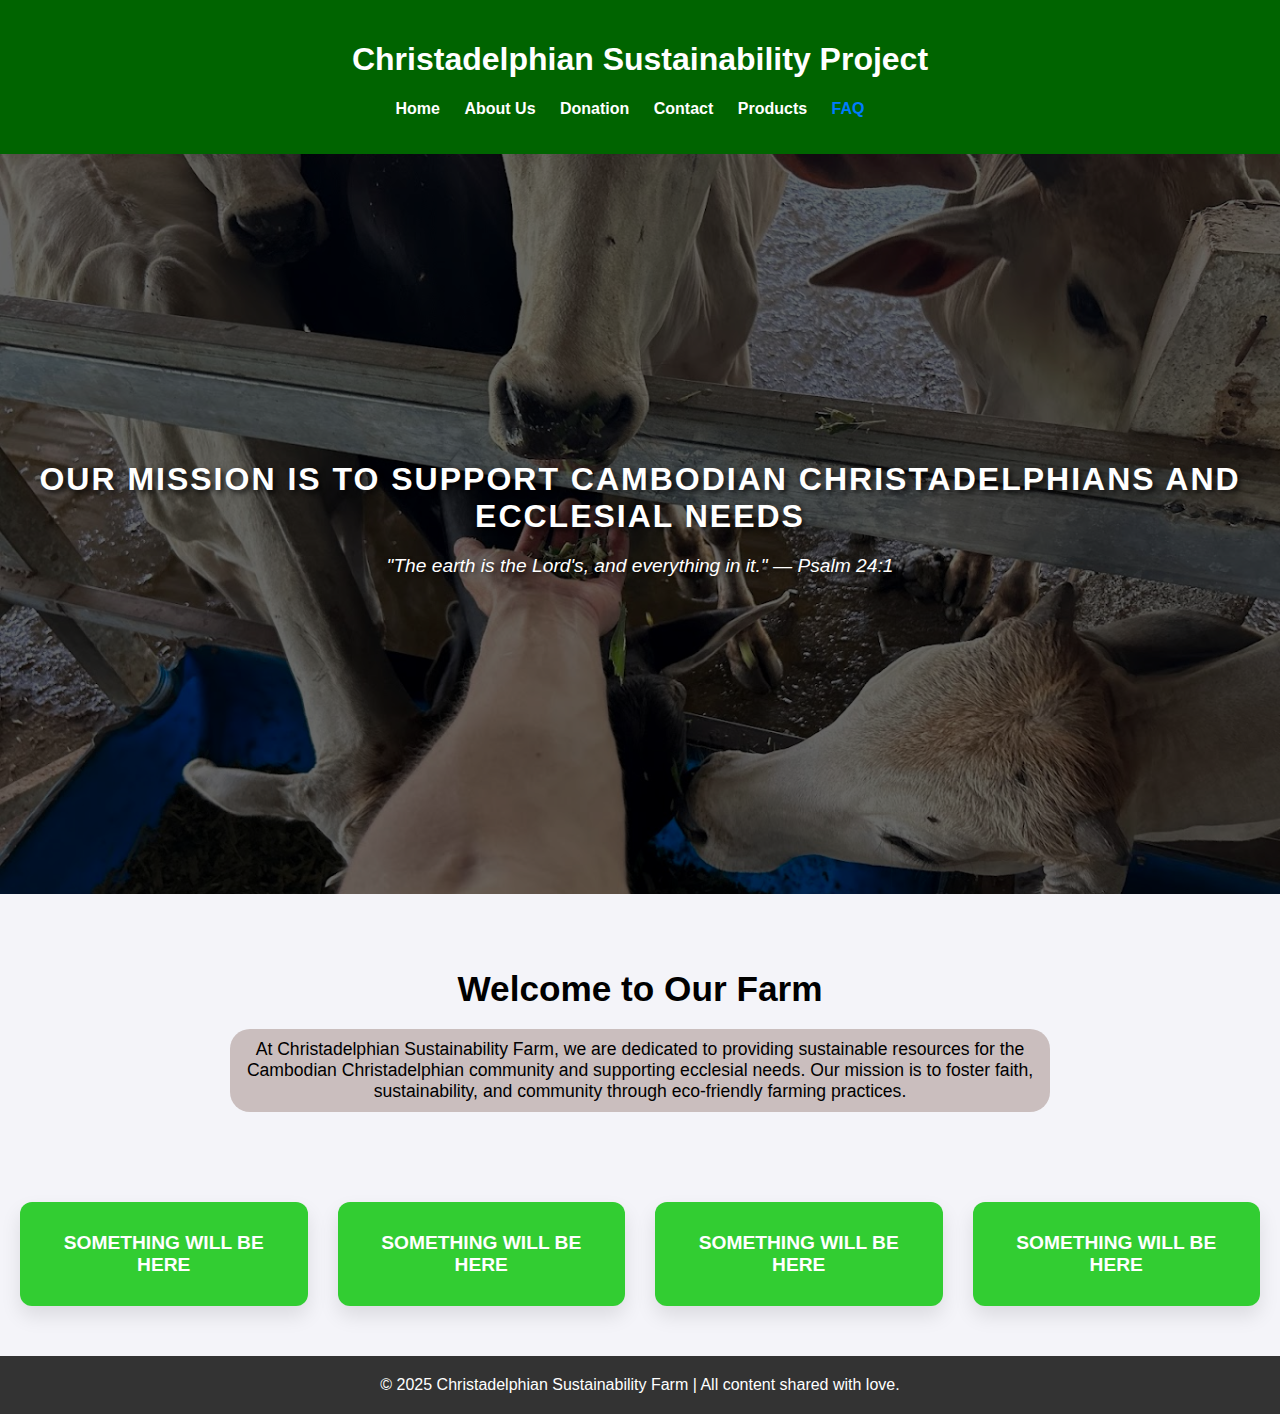
==== home.html @ 951026af "Updated title names and more readible page names. and better footers and fixed the menus bug" ====
<!DOCTYPE html>
<html lang="en">
<head>
    <meta charset="UTF-8">
    <meta name="viewport" content="width=device-width, initial-scale=1.0">
    <link rel="icon" href="/Photos/csp.jpg" title="icon" sizes="any">
    <link rel="stylesheet" href="/css/styles.css"> 
    <title>HOME | CSP</title>
</head>
<body>

    
    <header>
        <h1>Christadelphian Sustainability Project</h1>
        <nav>
            <ul>
                <li><a href="/home.html">Home</a></li>
                <li><a href="/pages/about.html">About Us</a></li>
                <li><a href="/pages/donation.html">Donation</a></li>
                <li><a href="/pages/contact.html">Contact</a></li>
                <li><a href="/pages/products.html">Products</a></li>
                <li><a href="/pages/FAQ.html" class="faq-link">FAQ</a></li>
            </ul>
        </nav>
    </header>
    

    <!-- Hero Section -->
    <section class="hero">
        <div class="hero-content">
            <h2>Our mission is to support Cambodian Christadelphians and ecclesial needs</h2>
            <p>"The earth is the Lord's, and everything in it." — Psalm 24:1</p>
        </div>
    </section>

    <!-- Intro Section -->
    <section class="intro">
        <h3>Welcome to Our Farm</h3>
        <p>At Christadelphian Sustainability Farm, we are dedicated to providing sustainable resources for the Cambodian Christadelphian community and supporting ecclesial needs. Our mission is to foster faith, sustainability, and community through eco-friendly farming practices.</p>
    </section>

    <!-- Quick Links Section -->
    <section class="quick-links">
        <div class="link">
            <a>Something will be here</a>
        </div>
        <div class="link">
            <a>Something will be here</a>
        </div>
        <div class="link">
            <a>Something will be here</a>
        </div>
        <div class="link">
            <a>Something will be here</a>
        </div>
    </section>

    <!-- Footer Section -->
    <footer>
        <p>&copy; 2025 Christadelphian Sustainability Farm | All content shared with love.</p>
    </footer>

</body>
</html>
---- css/styles.css ----
body {
    font-family: Arial, sans-serif;
    margin: 0;
    padding: 0;
    background-color: #f4f4f9;
}

/* Remove default link styling */
a {
    text-decoration: none;
    color: inherit;
    transition: color 0.3s ease;
    position: relative;
}

a::after {
    content: '';
    position: absolute;
    left: 0;
    bottom: -2px;
    width: 100%;
    height: 2px;
    background-color: #32cd32; /* Green underline */
    transform: scaleX(0);
    transition: transform 0.3s ease;
}

a:hover {
    color: #32cd32; /* Green color on hover */
}

a:hover::after {
    transform: scaleX(1);
}


/* Header Styles */
header {
    background-color: #006400;
    color: white;
    padding: 20px;
    text-align: center;
}

header nav ul {
    list-style-type: none;
    padding: 0;
}

header nav ul li {
    display: inline;
    margin-right: 20px;
}

header nav ul li a {
    color: white;
    font-weight: bold;
    transition: color 0.3s ease;
}

/* Navigation Hover Effect */
header nav ul li a:hover {
    color: #32cd32;  /* Green color on hover */
}

/* Hero Section */
.hero {
    background-image: url('/Photos/cattleandzach.jpg');
    background-size: cover;
    background-position: center;
    color: white;
    padding: 100px 20px;
    text-align: center;
    height: 60vh;
    display: flex;
    flex-direction: column;
    justify-content: center;
    align-items: center;
    position: relative;
    z-index: 0;
}

.hero::before {
    content: '';
    position: absolute;
    top: 0;
    left: 0;
    width: 100%;
    height: 100%;
    background-color: rgba(0, 0, 0, 0.6); /* Darker overlay */
    z-index: -1;
}

.hero h2 {
    font-size: 2em;
    font-weight: bold;
    text-transform: uppercase;
    margin: 10px 0;
    letter-spacing: 2px;
    text-shadow: 3px 3px 5px rgba(0, 0, 0, 0.7); /* Add text shadow */
}

.hero p {
    font-style: italic;
    font-size: 1.2em;
    max-width: 80%;
    margin: 20px auto;
    text-shadow: 2px 2px 4px rgba(0, 0, 0, 0.6); /* Add text shadow */
}

/* Intro Section */
.intro {
    text-align: center;
    padding: 40px 20px;
}

.intro h3 {
    font-size: 2.2em;
    margin-bottom: 20px;
}

.intro p {
    font-size: 1.1em;
    max-width: 800px;
    margin: 0 auto;
    background-color: rgb(202, 190, 190);
    padding: 10px;
    border-radius: 20px;
}

/* Quick Links Section */
.quick-links {
    display: grid;
    grid-template-columns: repeat(auto-fit, minmax(250px, 1fr));
    gap: 30px;
    padding: 50px 20px;
    text-align: center;
}

.quick-links .link {
    background-color: #32cd32;
    padding: 30px;
    border-radius: 12px;
    box-shadow: 0px 10px 20px rgba(0, 0, 0, 0.1);
    transition: transform 0.3s ease, box-shadow 0.3s ease, background-color 0.3s ease, filter 0.3s ease;
    overflow: hidden;
}

.quick-links .link a {
    color: white;
    font-size: 1.2em;
    font-weight: bold;
    text-transform: uppercase;
    display: block;
    transition: color 0.3s ease;
}

.quick-links .link:hover {
    transform: translateY(-10px) scale(1.05); /* Added scale effect */
    box-shadow: 0px 20px 40px rgba(0, 0, 0, 0.25); /* Enhanced shadow */
    background-color: #28a745; /* Slightly darker green */
    filter: brightness(1.1);
}

.quick-links .link:hover a {
    color: #006400; /* Dark green on hover */
}

/* Footer */
footer {
    background-color: #333;
    color: white;
    text-align: center;
    padding: 20px;
}

footer p {
    margin: 0;
}

/* Navigation Links Hover Effect */
header nav ul li a:hover {
    color: #32cd32;  /* Green color on hover */
}

/* Accessibility Focus State for Quick Links */
.quick-links .link a:focus {
    outline: 3px solid #32cd32; /* Green focus outline */
}

/* Responsive Layout for Mobile */
@media (max-width: 768px) {
    .hero h2 {
        font-size: 2.2em;
    }

    .hero p {
        font-size: 1.3em;
        max-width: 90%;
    }

    .quick-links {
        grid-template-columns: 1fr; /* Stack the links vertically on small screens */
    }

    /* Adjust font sizes for intro section */
    .intro h3 {
        font-size: 1.8em;
    }

    .intro p {
        font-size: 1em;
    }
}

.faq-link {
    color: #007BFF; /* Change to your desired color */
    text-decoration: none;
    font-weight: bold;
}

.faq-link:hover {
    color: #0056b3; /* Change to your desired hover color */
    text-decoration: underline;
}
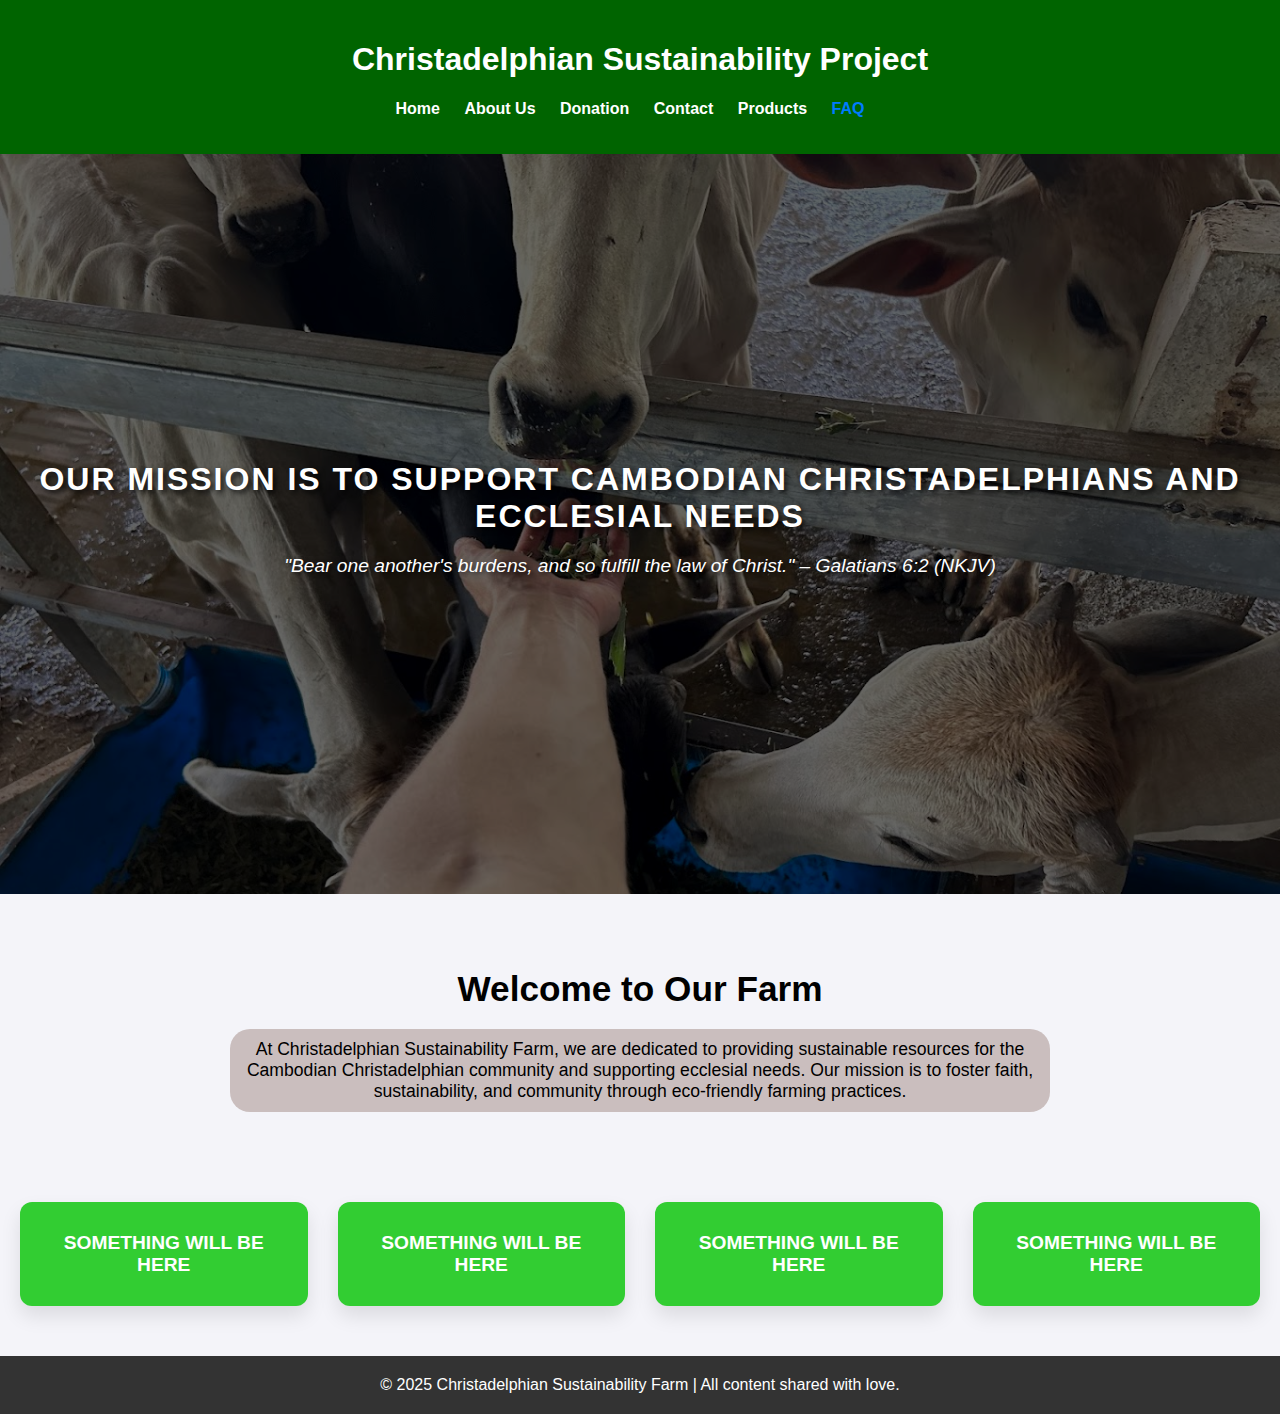
==== commit e4e1de1c: "Given answer to FAQ" ====
--- a/home.html
+++ b/home.html
@@ -29,7 +29,7 @@
     <section class="hero">
         <div class="hero-content">
             <h2>Our mission is to support Cambodian Christadelphians and ecclesial needs</h2>
-            <p>"The earth is the Lord's, and everything in it." — Psalm 24:1</p>
+            <p>"Bear one another's burdens, and so fulfill the law of Christ." – Galatians 6:2 (NKJV)</p>
         </div>
     </section>
 
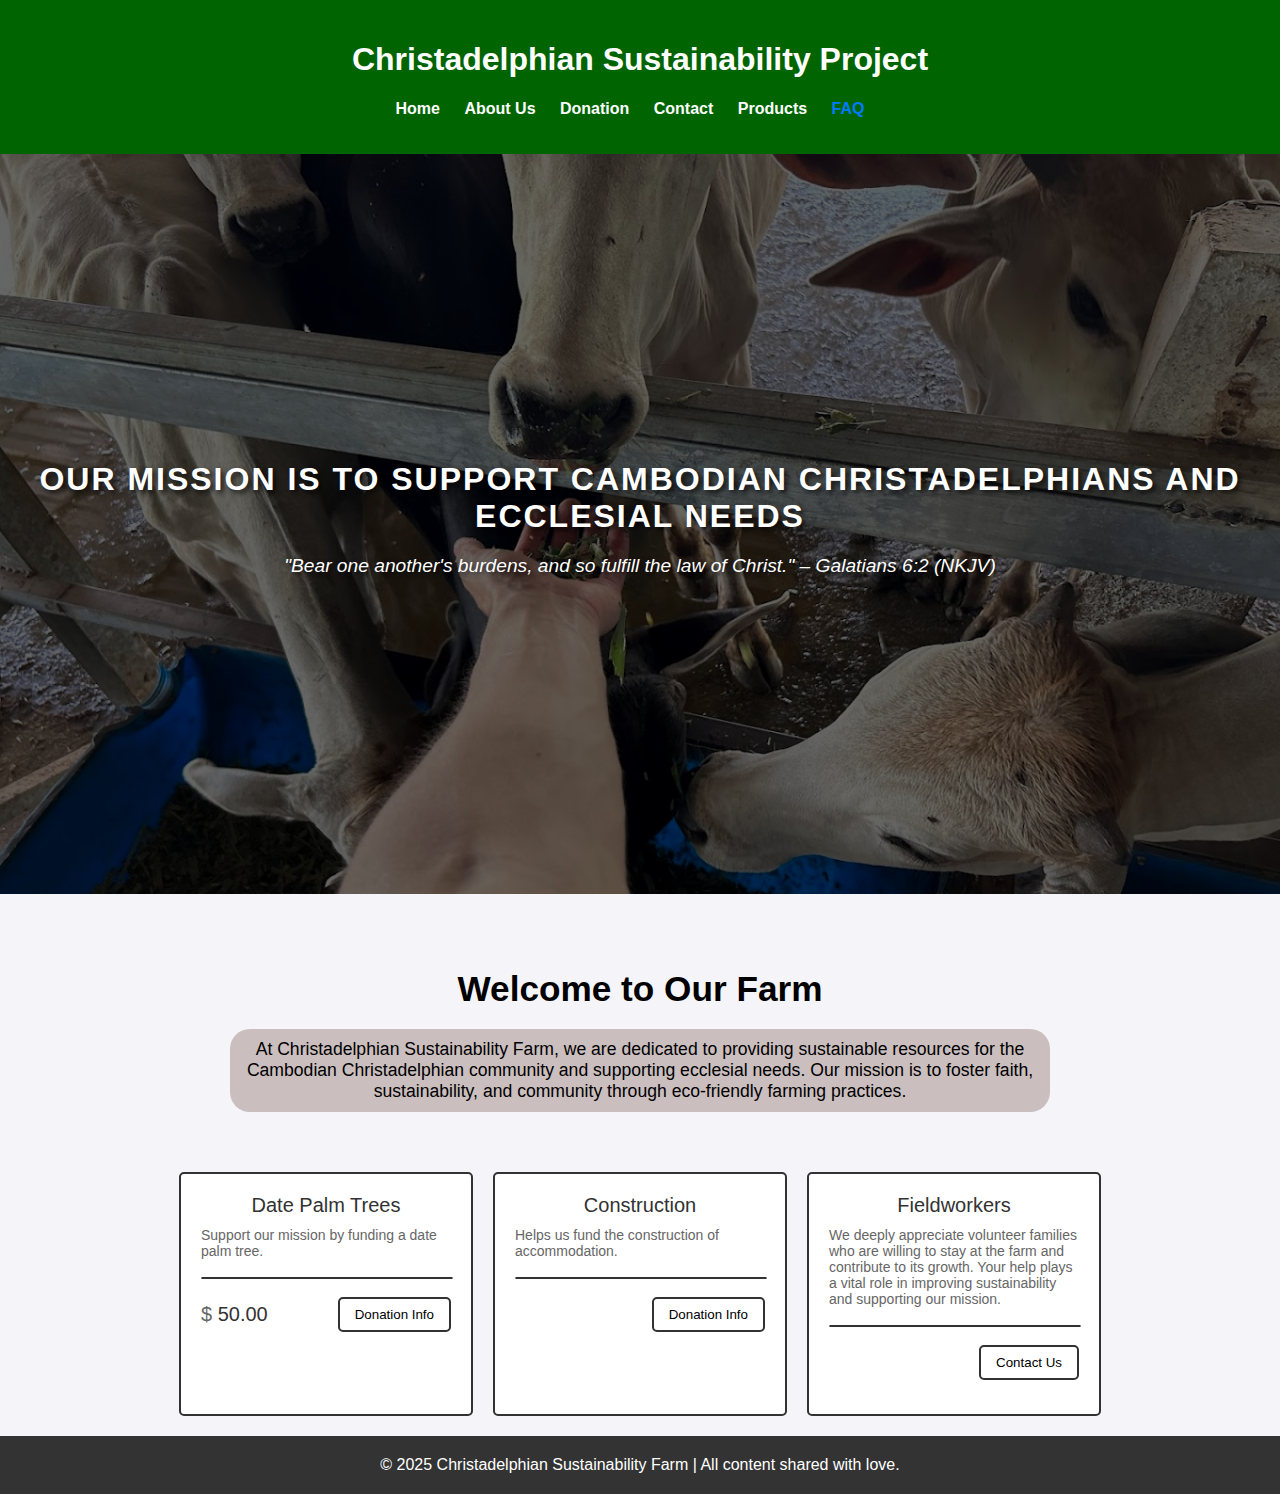
==== commit 1d337a2f: "new feuture" ====
--- a/home.html
+++ b/home.html
@@ -1,64 +1,101 @@
 <!DOCTYPE html>
 <html lang="en">
-<head>
-    <meta charset="UTF-8">
-    <meta name="viewport" content="width=device-width, initial-scale=1.0">
-    <link rel="icon" href="/Photos/csp.jpg" title="icon" sizes="any">
-    <link rel="stylesheet" href="/css/styles.css"> 
+  <head>
+    <meta charset="UTF-8" />
+    <meta name="viewport" content="width=device-width, initial-scale=1.0" />
+    <link rel="icon" href="/Photos/csp.jpg" title="icon" sizes="any" />
+    <link rel="stylesheet" href="/css/styles.css" />
     <title>HOME | CSP</title>
-</head>
-<body>
-
-    
+  </head>
+  <body>
     <header>
-        <h1>Christadelphian Sustainability Project</h1>
-        <nav>
-            <ul>
-                <li><a href="/home.html">Home</a></li>
-                <li><a href="/pages/about.html">About Us</a></li>
-                <li><a href="/pages/donation.html">Donation</a></li>
-                <li><a href="/pages/contact.html">Contact</a></li>
-                <li><a href="/pages/products.html">Products</a></li>
-                <li><a href="/pages/FAQ.html" class="faq-link">FAQ</a></li>
-            </ul>
-        </nav>
+      <h1>Christadelphian Sustainability Project</h1>
+      <nav>
+        <ul>
+          <li><a href="/home.html">Home</a></li>
+          <li><a href="/pages/about.html">About Us</a></li>
+          <li><a href="/pages/donation.html">Donation</a></li>
+          <li><a href="/pages/contact.html">Contact</a></li>
+          <li><a href="/pages/products.html">Products</a></li>
+          <li><a href="/pages/FAQ.html" class="faq-link">FAQ</a></li>
+        </ul>
+      </nav>
     </header>
-    
 
     <!-- Hero Section -->
     <section class="hero">
-        <div class="hero-content">
-            <h2>Our mission is to support Cambodian Christadelphians and ecclesial needs</h2>
-            <p>"Bear one another's burdens, and so fulfill the law of Christ." – Galatians 6:2 (NKJV)</p>
-        </div>
+      <div class="hero-content">
+        <h2>
+          Our mission is to support Cambodian Christadelphians and ecclesial
+          needs
+        </h2>
+        <p>
+          "Bear one another's burdens, and so fulfill the law of Christ." –
+          Galatians 6:2 (NKJV)
+        </p>
+      </div>
     </section>
 
     <!-- Intro Section -->
     <section class="intro">
-        <h3>Welcome to Our Farm</h3>
-        <p>At Christadelphian Sustainability Farm, we are dedicated to providing sustainable resources for the Cambodian Christadelphian community and supporting ecclesial needs. Our mission is to foster faith, sustainability, and community through eco-friendly farming practices.</p>
+      <h3>Welcome to Our Farm</h3>
+      <p>
+        At Christadelphian Sustainability Farm, we are dedicated to providing
+        sustainable resources for the Cambodian Christadelphian community and
+        supporting ecclesial needs. Our mission is to foster faith,
+        sustainability, and community through eco-friendly farming practices.
+      </p>
     </section>
-
-    <!-- Quick Links Section -->
-    <section class="quick-links">
-        <div class="link">
-            <a>Something will be here</a>
+    <section class="parent-cards">
+      <div class="card">
+        <div class="card-title">Date Palm Trees</div>
+        <div class="card-subtitle">
+          Support our mission by funding a date palm tree.
         </div>
-        <div class="link">
-            <a>Something will be here</a>
+        <hr class="card-divider" />
+        <div class="card-footer">
+          <div class="card-price"><span>$</span> 50.00</div>
+          <button class="card-btn">
+            <a href="/pages/donation.html#Donation-info">Donation Info</a>
+          </button>
         </div>
-        <div class="link">
-            <a>Something will be here</a>
+      </div>
+      <div class="card">
+        <div class="card-title">Construction</div>
+        <div class="card-subtitle">
+          Helps us fund the construction of accommodation.
         </div>
-        <div class="link">
-            <a>Something will be here</a>
+        <hr class="card-divider" />
+        <div class="card-footer">
+          <div class="card-price"><span></span></div>
+          <button class="card-btn">
+            <a href="/pages/donation.html#Donation-info">Donation Info</a>
+          </button>
         </div>
+      </div>
+      <div class="card">
+        <div class="card-title">Fieldworkers</div>
+        <div class="card-subtitle">
+          We deeply appreciate volunteer families who are willing to stay at the
+          farm and contribute to its growth. Your help plays a vital role in
+          improving sustainability and supporting our mission.
+        </div>
+        <hr class="card-divider" />
+        <div class="card-footer">
+          <div class="card-price"><span></span></div>
+          <button class="card-btn">
+            <a href="/pages/contact.html">Contact Us</a>
+          </button>
+        </div>
+      </div>
     </section>
 
     <!-- Footer Section -->
     <footer>
-        <p>&copy; 2025 Christadelphian Sustainability Farm | All content shared with love.</p>
+      <p>
+        &copy; 2025 Christadelphian Sustainability Farm | All content shared
+        with love.
+      </p>
     </footer>
-
-</body>
+  </body>
 </html>
--- a/css/styles.css
+++ b/css/styles.css
@@ -1,225 +1,272 @@
 body {
-    font-family: Arial, sans-serif;
-    margin: 0;
-    padding: 0;
-    background-color: #f4f4f9;
+  font-family: Arial, sans-serif;
+  margin: 0;
+  padding: 0;
+  background-color: #f4f4f9;
 }
 
 /* Remove default link styling */
 a {
-    text-decoration: none;
-    color: inherit;
-    transition: color 0.3s ease;
-    position: relative;
+  text-decoration: none;
+  color: inherit;
+  transition: color 0.3s ease;
+  position: relative;
 }
 
 a::after {
-    content: '';
-    position: absolute;
-    left: 0;
-    bottom: -2px;
-    width: 100%;
-    height: 2px;
-    background-color: #32cd32; /* Green underline */
-    transform: scaleX(0);
-    transition: transform 0.3s ease;
+  content: "";
+  position: absolute;
+  left: 0;
+  bottom: -2px;
+  width: 100%;
+  height: 2px;
+  background-color: #32cd32; /* Green underline */
+  transform: scaleX(0);
+  transition: transform 0.3s ease;
 }
 
 a:hover {
-    color: #32cd32; /* Green color on hover */
+  color: #32cd32; /* Green color on hover */
 }
 
 a:hover::after {
-    transform: scaleX(1);
-}
-
+  transform: scaleX(1);
+}
 
 /* Header Styles */
 header {
-    background-color: #006400;
-    color: white;
-    padding: 20px;
-    text-align: center;
+  background-color: #006400;
+  color: white;
+  padding: 20px;
+  text-align: center;
 }
 
 header nav ul {
-    list-style-type: none;
-    padding: 0;
+  list-style-type: none;
+  padding: 0;
 }
 
 header nav ul li {
-    display: inline;
-    margin-right: 20px;
+  display: inline;
+  margin-right: 20px;
 }
 
 header nav ul li a {
-    color: white;
-    font-weight: bold;
-    transition: color 0.3s ease;
+  color: white;
+  font-weight: bold;
+  transition: color 0.3s ease;
 }
 
 /* Navigation Hover Effect */
 header nav ul li a:hover {
-    color: #32cd32;  /* Green color on hover */
+  color: #32cd32; /* Green color on hover */
 }
 
 /* Hero Section */
 .hero {
-    background-image: url('/Photos/cattleandzach.jpg');
-    background-size: cover;
-    background-position: center;
-    color: white;
-    padding: 100px 20px;
-    text-align: center;
-    height: 60vh;
-    display: flex;
-    flex-direction: column;
-    justify-content: center;
-    align-items: center;
-    position: relative;
-    z-index: 0;
+  background-image: url("/Photos/cattleandzach.jpg");
+  background-size: cover;
+  background-position: center;
+  color: white;
+  padding: 100px 20px;
+  text-align: center;
+  height: 60vh;
+  display: flex;
+  flex-direction: column;
+  justify-content: center;
+  align-items: center;
+  position: relative;
+  z-index: 0;
 }
 
 .hero::before {
-    content: '';
-    position: absolute;
-    top: 0;
-    left: 0;
-    width: 100%;
-    height: 100%;
-    background-color: rgba(0, 0, 0, 0.6); /* Darker overlay */
-    z-index: -1;
+  content: "";
+  position: absolute;
+  top: 0;
+  left: 0;
+  width: 100%;
+  height: 100%;
+  background-color: rgba(0, 0, 0, 0.6); /* Darker overlay */
+  z-index: -1;
 }
 
 .hero h2 {
-    font-size: 2em;
-    font-weight: bold;
-    text-transform: uppercase;
-    margin: 10px 0;
-    letter-spacing: 2px;
-    text-shadow: 3px 3px 5px rgba(0, 0, 0, 0.7); /* Add text shadow */
+  font-size: 2em;
+  font-weight: bold;
+  text-transform: uppercase;
+  margin: 10px 0;
+  letter-spacing: 2px;
+  text-shadow: 3px 3px 5px rgba(0, 0, 0, 0.7); /* Add text shadow */
 }
 
 .hero p {
-    font-style: italic;
-    font-size: 1.2em;
-    max-width: 80%;
-    margin: 20px auto;
-    text-shadow: 2px 2px 4px rgba(0, 0, 0, 0.6); /* Add text shadow */
+  font-style: italic;
+  font-size: 1.2em;
+  max-width: 80%;
+  margin: 20px auto;
+  text-shadow: 2px 2px 4px rgba(0, 0, 0, 0.6); /* Add text shadow */
 }
 
 /* Intro Section */
 .intro {
-    text-align: center;
-    padding: 40px 20px;
+  text-align: center;
+  padding: 40px 20px;
 }
 
 .intro h3 {
-    font-size: 2.2em;
-    margin-bottom: 20px;
+  font-size: 2.2em;
+  margin-bottom: 20px;
 }
 
 .intro p {
-    font-size: 1.1em;
-    max-width: 800px;
-    margin: 0 auto;
-    background-color: rgb(202, 190, 190);
-    padding: 10px;
-    border-radius: 20px;
-}
-
-/* Quick Links Section */
-.quick-links {
-    display: grid;
-    grid-template-columns: repeat(auto-fit, minmax(250px, 1fr));
-    gap: 30px;
-    padding: 50px 20px;
-    text-align: center;
-}
-
-.quick-links .link {
-    background-color: #32cd32;
-    padding: 30px;
-    border-radius: 12px;
-    box-shadow: 0px 10px 20px rgba(0, 0, 0, 0.1);
-    transition: transform 0.3s ease, box-shadow 0.3s ease, background-color 0.3s ease, filter 0.3s ease;
-    overflow: hidden;
-}
-
-.quick-links .link a {
-    color: white;
-    font-size: 1.2em;
-    font-weight: bold;
-    text-transform: uppercase;
-    display: block;
-    transition: color 0.3s ease;
-}
-
-.quick-links .link:hover {
-    transform: translateY(-10px) scale(1.05); /* Added scale effect */
-    box-shadow: 0px 20px 40px rgba(0, 0, 0, 0.25); /* Enhanced shadow */
-    background-color: #28a745; /* Slightly darker green */
-    filter: brightness(1.1);
-}
-
-.quick-links .link:hover a {
-    color: #006400; /* Dark green on hover */
+  font-size: 1.1em;
+  max-width: 800px;
+  margin: 0 auto;
+  background-color: rgb(202, 190, 190);
+  padding: 10px;
+  border-radius: 20px;
 }
 
 /* Footer */
 footer {
-    background-color: #333;
-    color: white;
-    text-align: center;
-    padding: 20px;
+  background-color: #333;
+  color: white;
+  text-align: center;
+  padding: 20px;
 }
 
 footer p {
-    margin: 0;
+  margin: 0;
 }
 
 /* Navigation Links Hover Effect */
 header nav ul li a:hover {
-    color: #32cd32;  /* Green color on hover */
+  color: #32cd32; /* Green color on hover */
 }
 
 /* Accessibility Focus State for Quick Links */
 .quick-links .link a:focus {
-    outline: 3px solid #32cd32; /* Green focus outline */
+  outline: 3px solid #32cd32; /* Green focus outline */
 }
 
 /* Responsive Layout for Mobile */
 @media (max-width: 768px) {
-    .hero h2 {
-        font-size: 2.2em;
-    }
-
-    .hero p {
-        font-size: 1.3em;
-        max-width: 90%;
-    }
-
-    .quick-links {
-        grid-template-columns: 1fr; /* Stack the links vertically on small screens */
-    }
-
-    /* Adjust font sizes for intro section */
-    .intro h3 {
-        font-size: 1.8em;
-    }
-
-    .intro p {
-        font-size: 1em;
-    }
+  .hero h2 {
+    font-size: 2.2em;
+  }
+
+  .hero p {
+    font-size: 1.3em;
+    max-width: 90%;
+  }
+
+  .quick-links {
+    grid-template-columns: 1fr; /* Stack the links vertically on small screens */
+  }
+
+  /* Adjust font sizes for intro section */
+  .intro h3 {
+    font-size: 1.8em;
+  }
+
+  .intro p {
+    font-size: 1em;
+  }
 }
 
 .faq-link {
-    color: #007BFF; /* Change to your desired color */
-    text-decoration: none;
-    font-weight: bold;
+  color: #007bff; /* Change to your desired color */
+  text-decoration: none;
+  font-weight: bold;
 }
 
 .faq-link:hover {
-    color: #0056b3; /* Change to your desired hover color */
-    text-decoration: underline;
-}+  color: #0056b3; /* Change to your desired hover color */
+  text-decoration: underline;
+}
+
+.parent-cards {
+  display: flex;
+  justify-content: center;
+  align-items: center;
+  gap: 20px;
+  flex-wrap: wrap;
+  padding: 20px;
+}
+.card {
+  --font-color: #323232;
+  --font-color-sub: #666;
+  --bg-color: #fff;
+  --main-color: #323232;
+  --main-focus: #2df06e;
+  width: 250px;
+  height: 200px;
+  background: var(--bg-color);
+  border: 2px solid var(--main-color);
+  border-radius: 5px;
+  display: flex;
+  flex-direction: column;
+  justify-content: flex-start;
+  padding: 20px;
+  gap: 10px;
+  overflow: hidden;
+}
+
+.card:last-child {
+  justify-content: flex-start;
+}
+
+.card-title {
+  font-size: 20px;
+  font-weight: 500;
+  text-align: center;
+  color: var(--font-color);
+}
+
+.card-subtitle {
+  font-size: 14px;
+  font-weight: 400;
+  color: var(--font-color-sub);
+}
+
+.card-divider {
+  width: 100%;
+  border: 1px solid var(--main-color);
+  border-radius: 50px;
+}
+
+.card-footer {
+  display: flex;
+  flex-direction: row;
+  justify-content: space-between;
+  align-items: center;
+}
+
+.card-price {
+  font-size: 20px;
+  font-weight: 500;
+  color: var(--font-color);
+}
+
+.card-price span {
+  font-size: 20px;
+  font-weight: 500;
+  color: var(--font-color-sub);
+}
+
+.card-btn {
+  height: 35px;
+  background: var(--bg-color);
+  border: 2px solid var(--main-color);
+  border-radius: 5px;
+  padding: 0 15px;
+  transition: all 0.3s;
+}
+
+.card-btn:hover {
+  border: 2px solid var(--main-focus);
+}
+
+.card-btn:active {
+  transform: translateY(3px);
+}
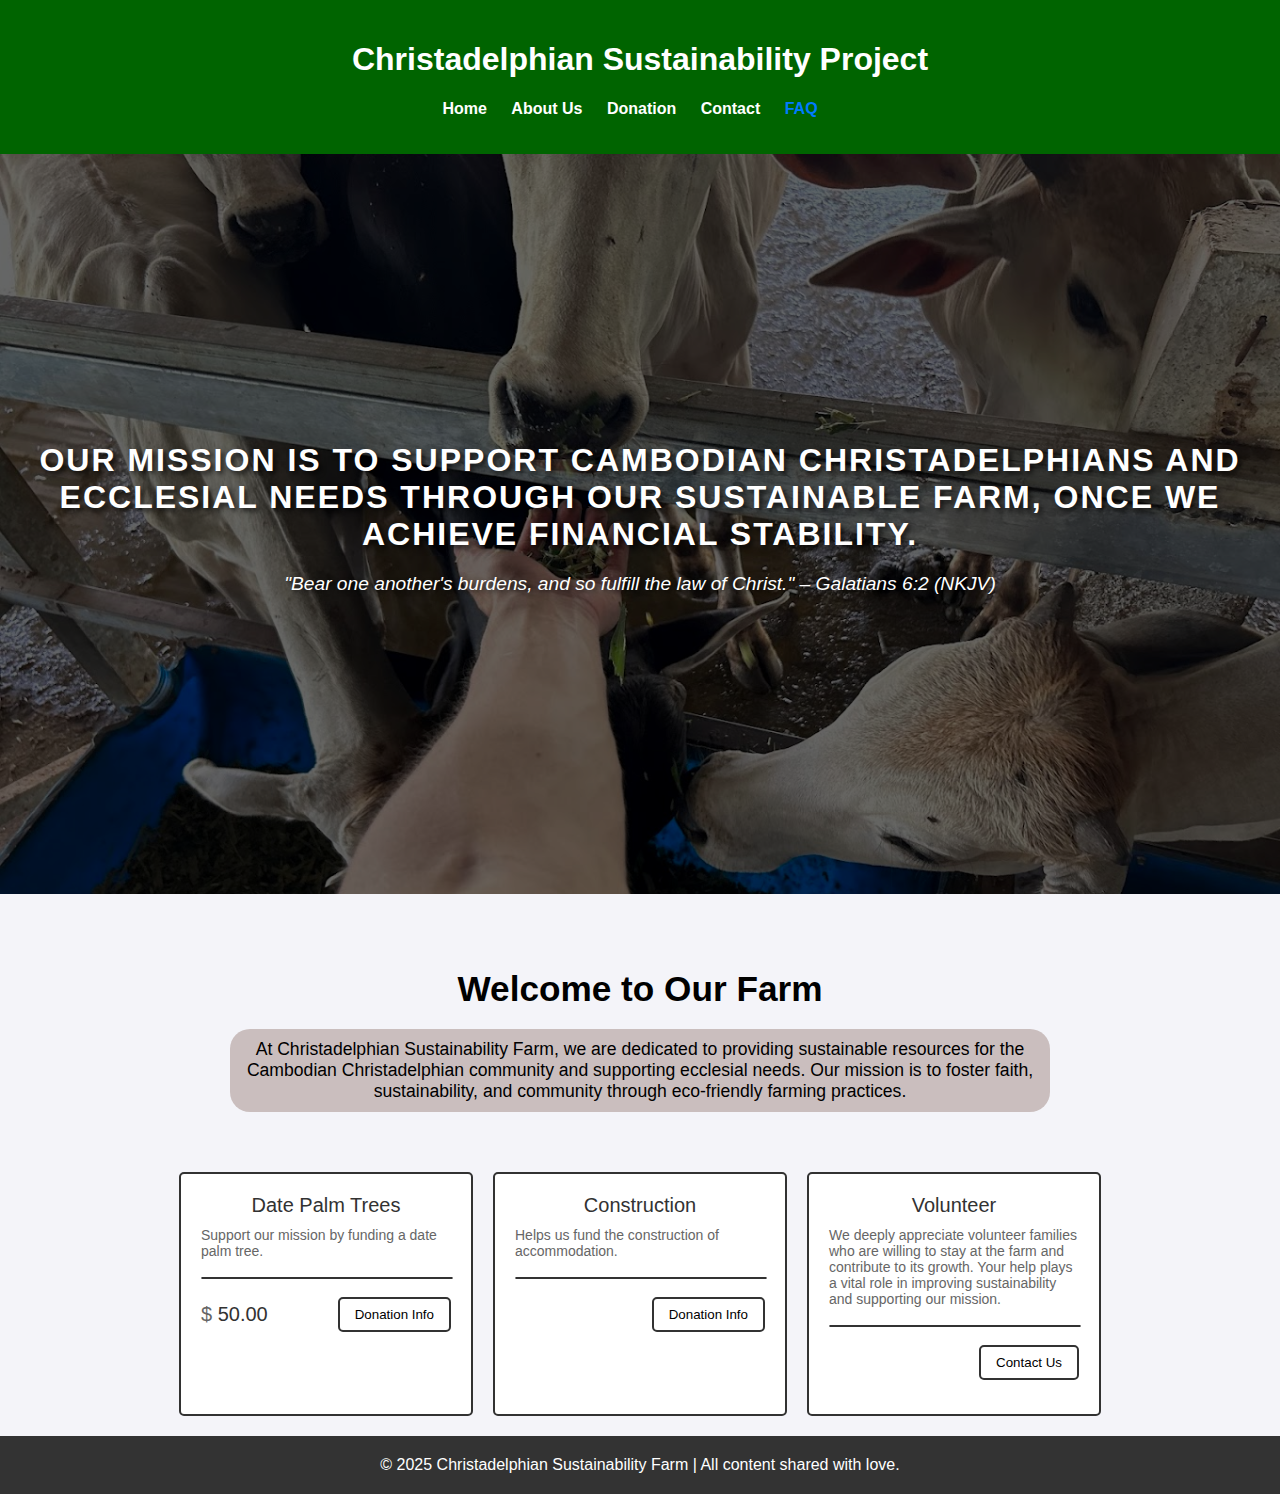
==== commit 343f611b: "deleted product page completly" ====
--- a/home.html
+++ b/home.html
@@ -16,7 +16,6 @@
           <li><a href="/pages/about.html">About Us</a></li>
           <li><a href="/pages/donation.html">Donation</a></li>
           <li><a href="/pages/contact.html">Contact</a></li>
-          <li><a href="/pages/products.html">Products</a></li>
           <li><a href="/pages/FAQ.html" class="faq-link">FAQ</a></li>
         </ul>
       </nav>
@@ -27,7 +26,8 @@
       <div class="hero-content">
         <h2>
           Our mission is to support Cambodian Christadelphians and ecclesial
-          needs
+          needs through our sustainable farm, once we achieve financial
+          stability.
         </h2>
         <p>
           "Bear one another's burdens, and so fulfill the law of Christ." –
@@ -74,7 +74,7 @@
         </div>
       </div>
       <div class="card">
-        <div class="card-title">Fieldworkers</div>
+        <div class="card-title">Volunteer</div>
         <div class="card-subtitle">
           We deeply appreciate volunteer families who are willing to stay at the
           farm and contribute to its growth. Your help plays a vital role in
--- a/css/styles.css
+++ b/css/styles.css
@@ -192,6 +192,7 @@
   gap: 20px;
   flex-wrap: wrap;
   padding: 20px;
+  display: flex;
 }
 .card {
   --font-color: #323232;
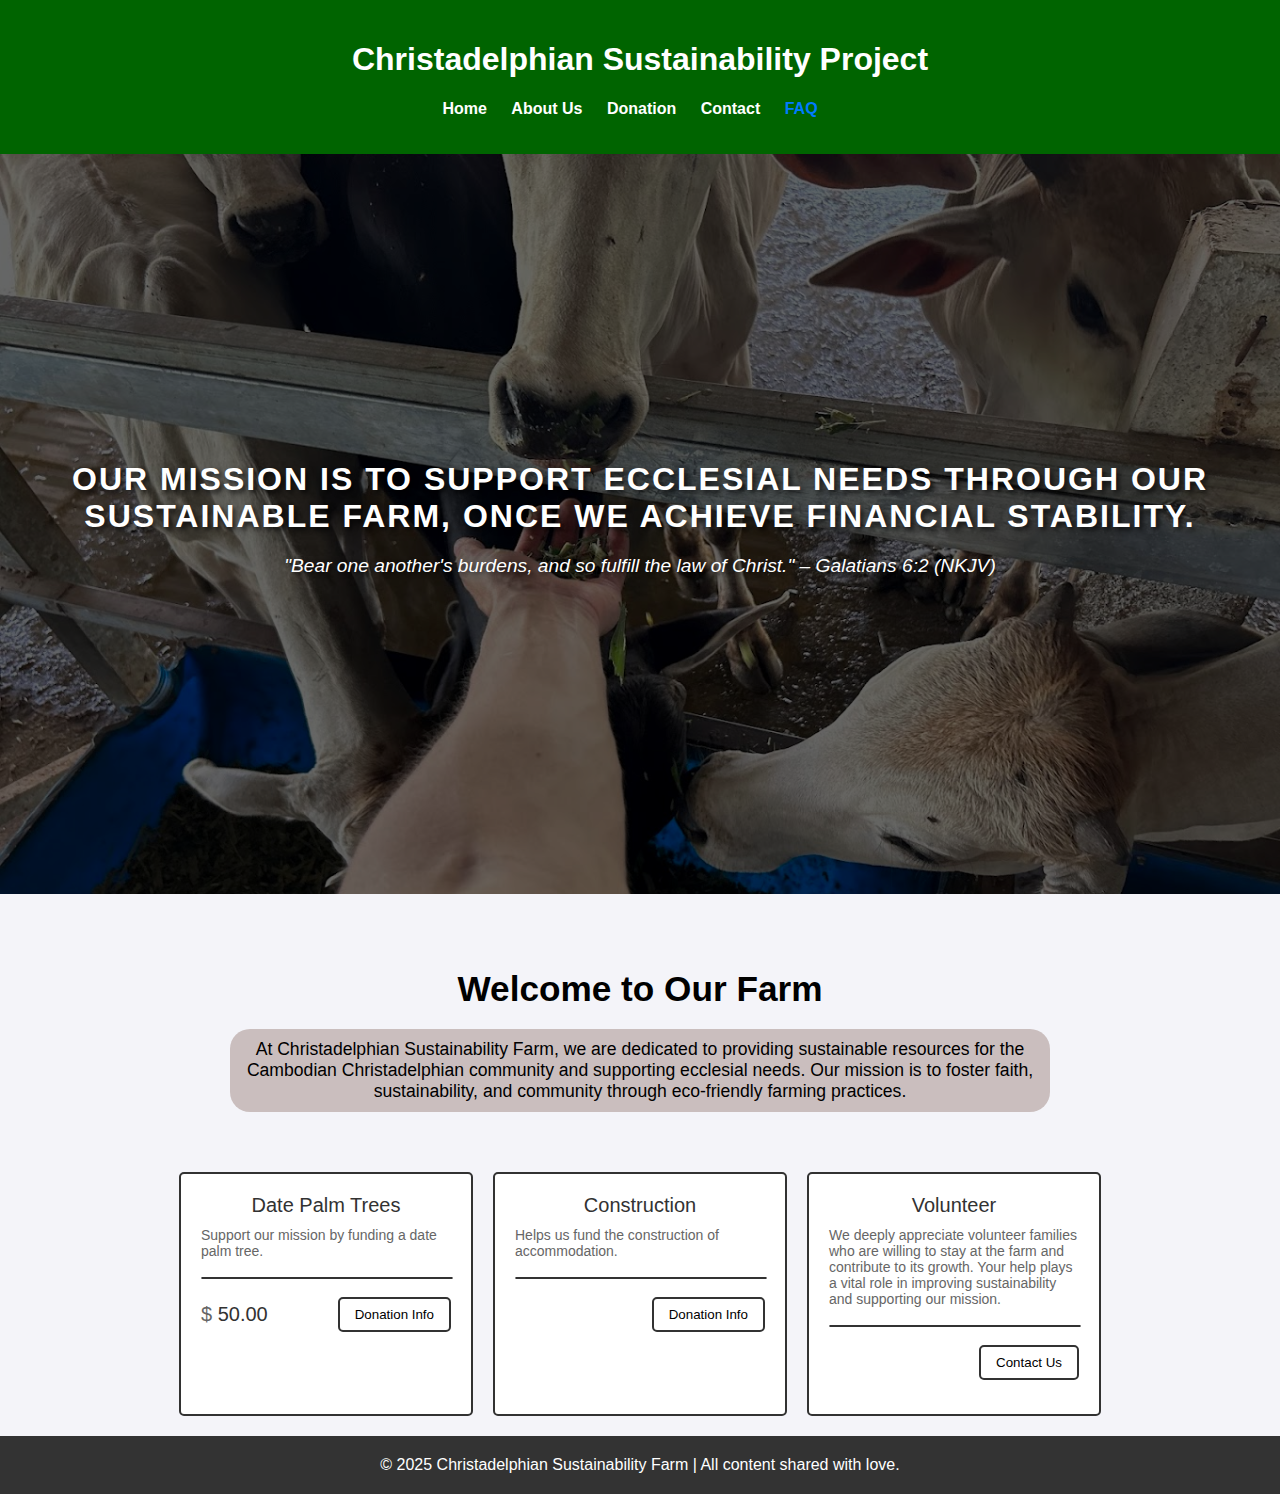
==== commit c098f2dc: "a" ====
--- a/home.html
+++ b/home.html
@@ -25,9 +25,8 @@
     <section class="hero">
       <div class="hero-content">
         <h2>
-          Our mission is to support Cambodian Christadelphians and ecclesial
-          needs through our sustainable farm, once we achieve financial
-          stability.
+          Our mission is to support ecclesial needs through our sustainable
+          farm, once we achieve financial stability.
         </h2>
         <p>
           "Bear one another's burdens, and so fulfill the law of Christ." –
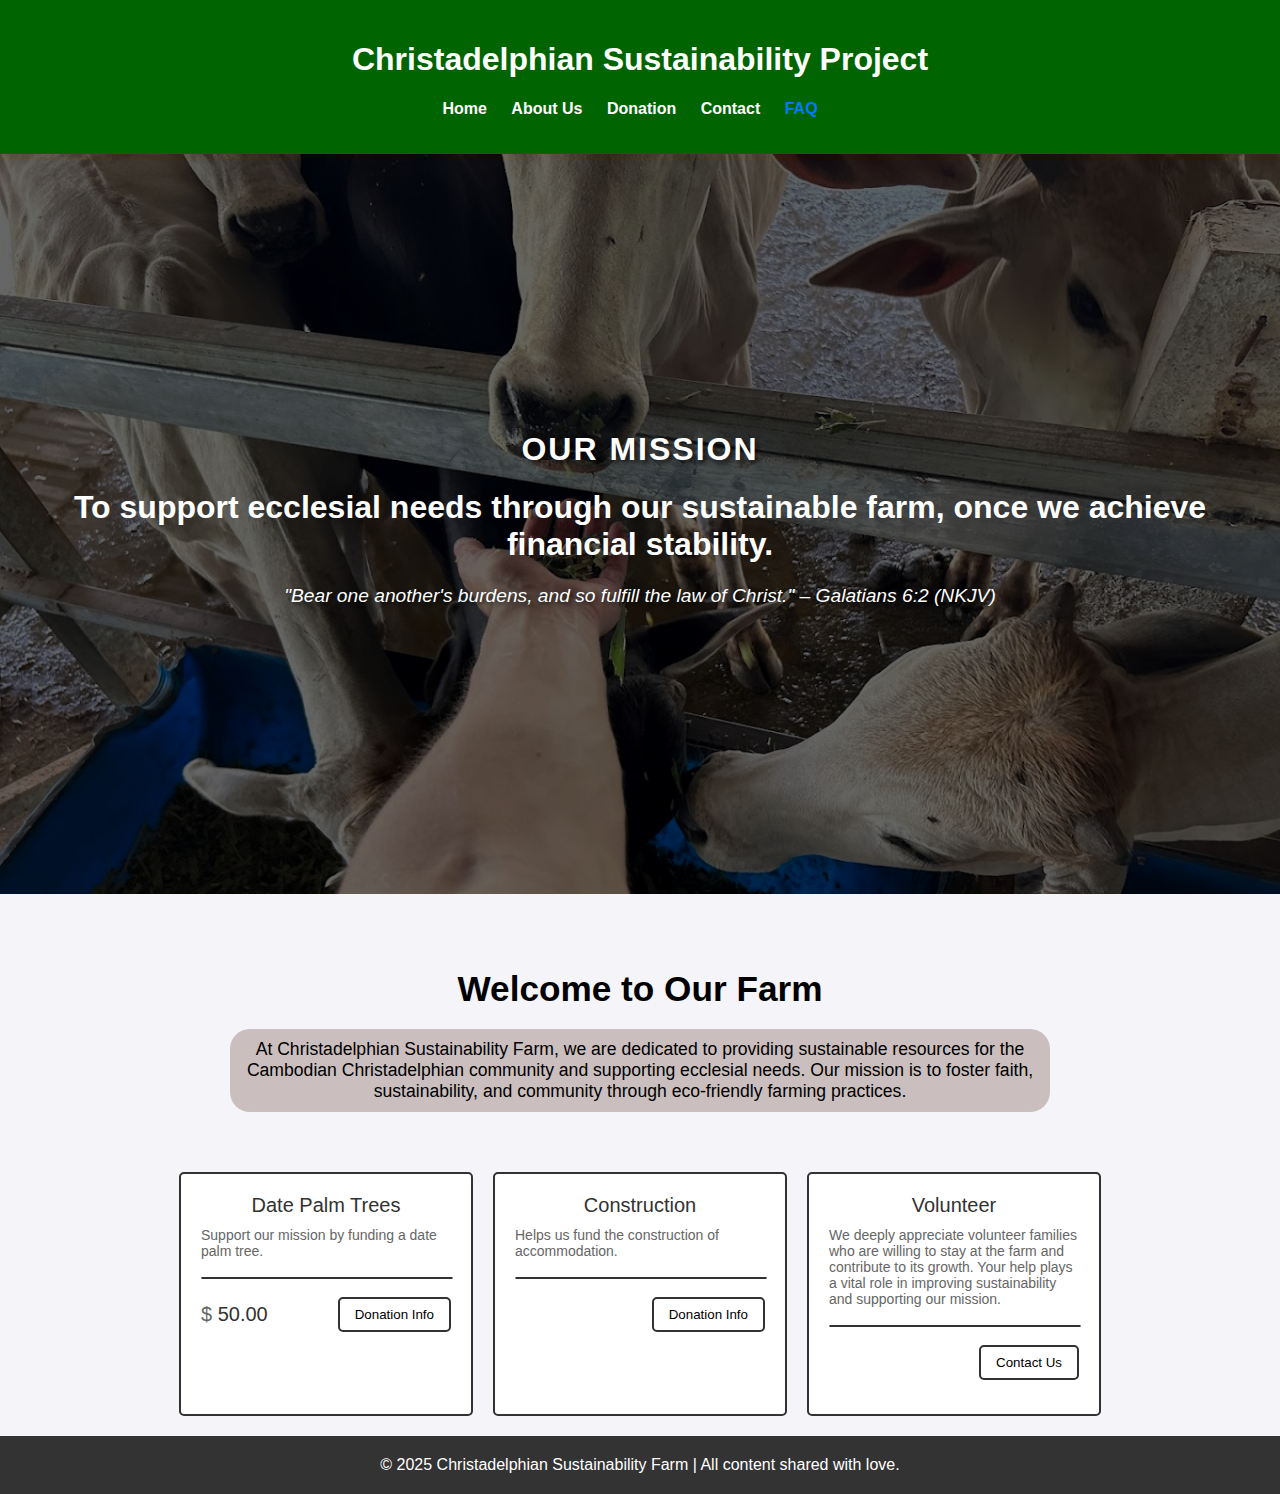
==== commit f6670982: "added lazy script js for  netetr eperformance n gallery or any imgs" ====
--- a/home.html
+++ b/home.html
@@ -5,6 +5,7 @@
     <meta name="viewport" content="width=device-width, initial-scale=1.0" />
     <link rel="icon" href="/Photos/csp.jpg" title="icon" sizes="any" />
     <link rel="stylesheet" href="/css/styles.css" />
+    <script src="/js/script.js" defer></script>
     <title>HOME | CSP</title>
   </head>
   <body>
@@ -24,10 +25,11 @@
     <!-- Hero Section -->
     <section class="hero">
       <div class="hero-content">
-        <h2>
-          Our mission is to support ecclesial needs through our sustainable
-          farm, once we achieve financial stability.
-        </h2>
+        <h2>Our mission</h2>
+        <h1>
+          To support ecclesial needs through our sustainable farm, once we
+          achieve financial stability.
+        </h1>
         <p>
           "Bear one another's burdens, and so fulfill the law of Christ." –
           Galatians 6:2 (NKJV)
